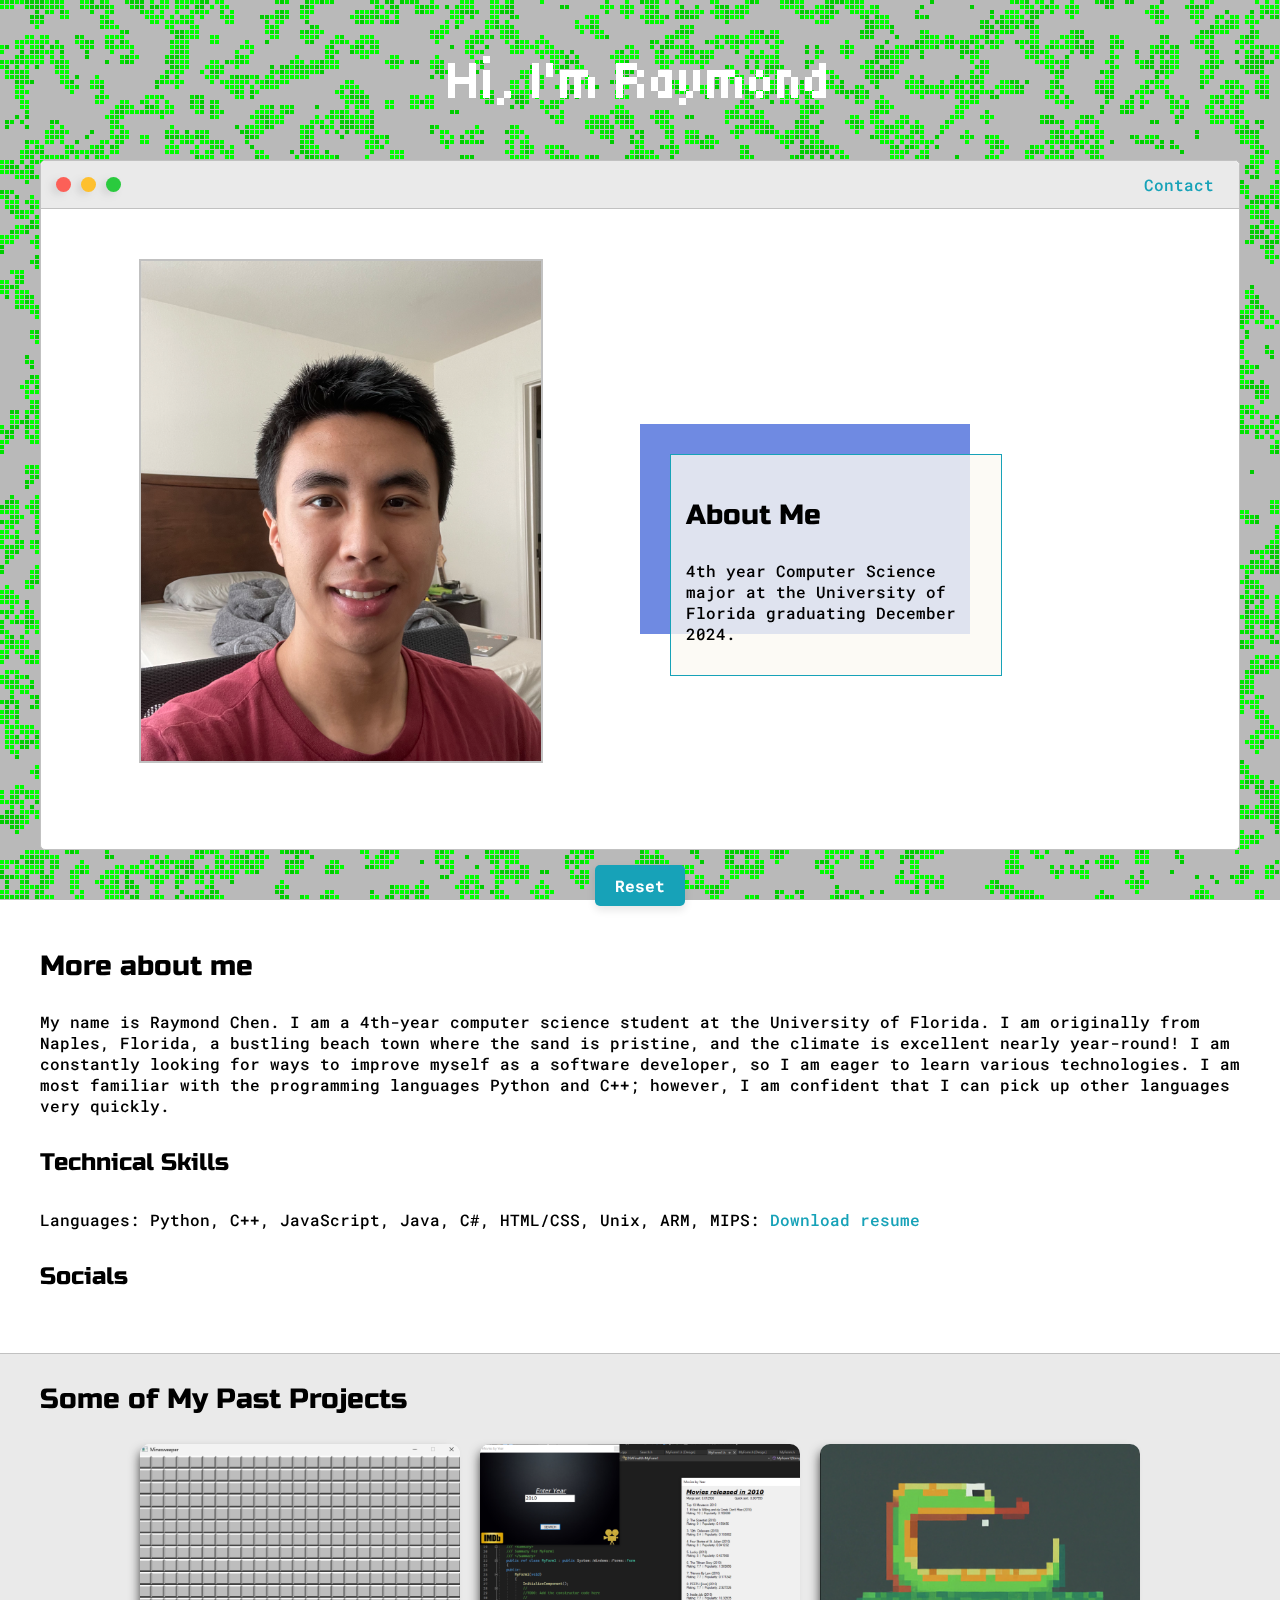
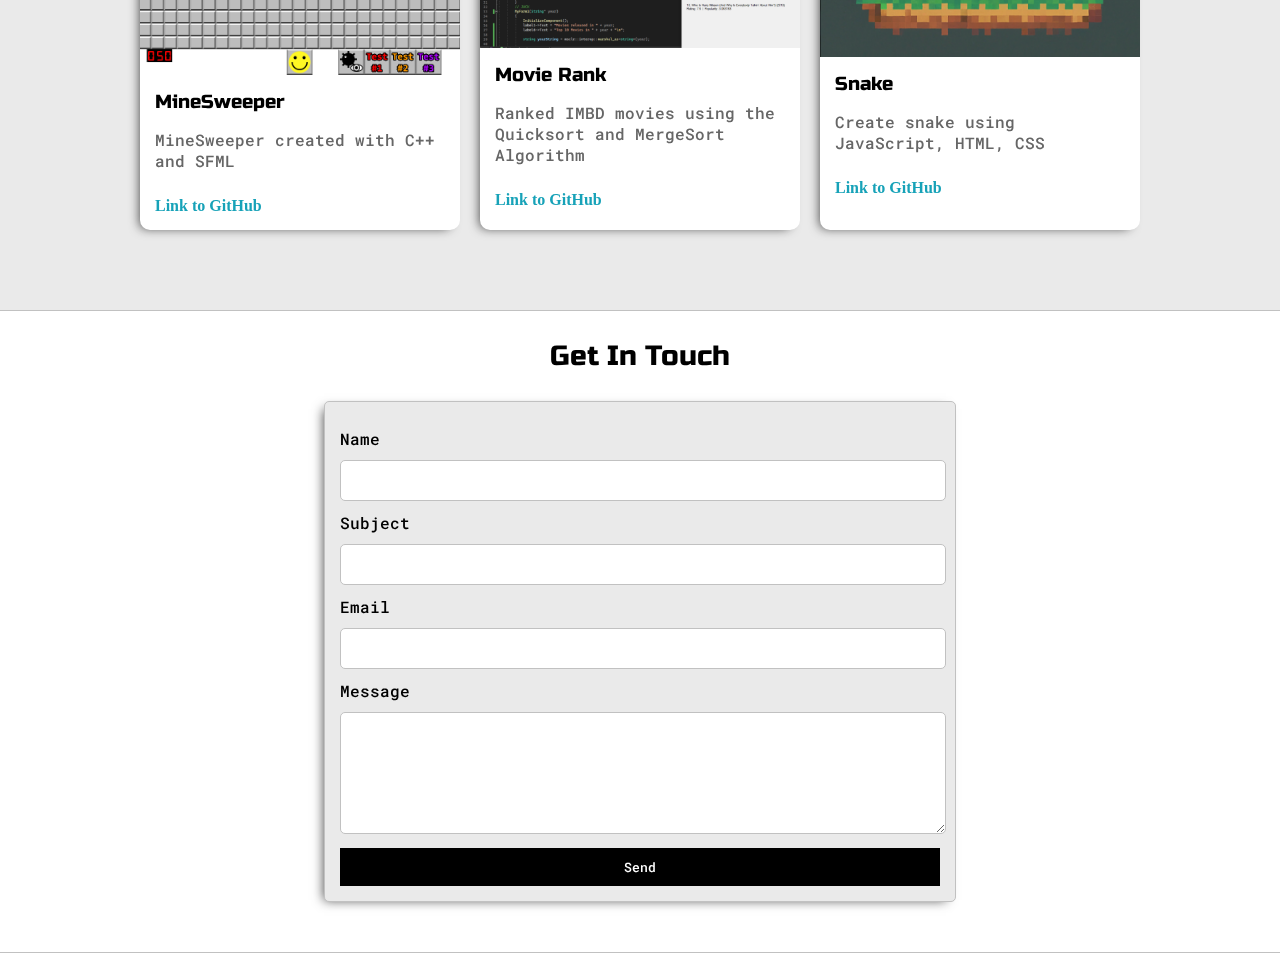
==== index.html @ 4e8ba6bc "Wny is the profile pic not updating?" ====
<!DOCTYPE html>
<html lang="en">
  <head>
    <title>Raymond Chen</title>
    <meta charset="UTF-8" />
    <meta name="viewport" content="width=device-width, initial-scale=1.0" />
    <link rel="preconnect" href="https://fonts.googleapis.com" />
    <link rel="preconnect" href="https://fonts.gstatic.com" crossorigin />
    <link
      href="https://fonts.googleapis.com/css2?family=Roboto+Mono:ital,wght@0,100..700;1,100..700&family=Russo+One&display=swap"
      rel="stylesheet"
    />
    
    <link href="https://fonts.googleapis.com/css2?family=Tiny5&display=swap" rel="stylesheet">
    <link rel="stylesheet" href="https://cdnjs.cloudflare.com/ajax/libs/font-awesome/6.6.0/css/all.min.css" integrity="sha512-Kc323vGBEqzTmouAECnVceyQqyqdsSiqLQISBL29aUW4U/M7pSPA/gEUZQqv1cwx4OnYxTxve5UMg5GT6L4JJg==" crossorigin="anonymous" referrerpolicy="no-referrer" />
    <link rel="stylesheet" href="default.css" />
  </head>
  <body>

    <div id="content">
      <canvas id="canvas"></canvas>
        <div class="main-container">
          <div class="greeting-wrapper">
            <h1>Hi, I'm Raymond</h1>
          </div>
          <div class="intro-wrapper">
            <div class="nav-wrapper">
              <div class="dots-wrapper">
                <div id="dot-1" class="browser-dot"></div>
                <div id="dot-2" class="browser-dot"></div>
                <div id="dot-3" class="browser-dot"></div>
              </div>
  
              
              <ul id="navigation">
                <li><a class="clickable" onclick="scrollToSection(event)">Contact</a></li>
              </ul>
              
              <script>
                function scrollToSection() {
                  document.getElementById("contact-form").scrollIntoView({
                    behavior: "smooth" 
                  });
                }
              </script>
            </div>

            <div class="left-column">
              <img id="profile_pic" src="images/selfie.jpg" />
            </div>
            
            <div class="right-column">
              <div id="preview-shadow">
                <div id="preview">
                  <h3>About Me</h3>
                  <p>
                    4th year Computer Science major at the University of Florida graduating December 2024.
                  </p>
                </div>
              </div>
            </div>
          </div>
        </div>
      <button id="reset">Reset</button>
      <script src="script.js"></script>
    </div>

    <section class="s2">
      <div class="main-container">
        <div class="about-wrapper">
          <div class="about-me">
            <h3 class="section-title">More about me</h3>
            <p>
              My name is Raymond Chen. I am a 4th-year computer science student at the University of Florida. I am originally from Naples, Florida, a bustling beach town where the sand is pristine, and the climate is excellent nearly year-round! I am constantly looking for ways to improve myself as a software developer, so I am eager to learn various technologies. I am most familiar with the programming languages Python and C++; however, I am confident that I can pick up other languages very quickly.
            </p>
          </div>

          <h4>Technical Skills</h4>
          <p>
           Languages: Python, C++, JavaScript, Java, C#, HTML/CSS, Unix, ARM, MIPS:
            <a target="-blank" href="Raymond_Chen_Resume_2024.pdf"
              >Download resume</a
            >
          </p>

          <h4>Socials</h4>
          <div class="icon-container">
            <div class="icon" onclick="window.open('https://github.com/GitRaymond-Chen', '_blank', 'noopener,noreferrer')">
                <i class="fa-brands fa-github fa-2xl" style="color: #263b5e;"></i>
            </div>
        
            <div class="icon" onclick="window.open('https://www.linkedin.com/in/raymond-chen-896050266/', '_blank', 'noopener,noreferrer')">
                <i class="fa-brands fa-linkedin fa-2xl" style="color: #0f5eb3;"></i>
            </div>
        </div>
        
      </div>
    </section>

    <section class="s1">
      <div class="main-container">
        <h3 class="section-title">Some of My Past Projects</h3>
        
        
        <div class="post-wrapper">
          <div class="post">
            <img class="thumbnail" src="images/mineSweeper.png" alt="Project Image">
            <div class="post-preview">
              <h6 class="post-title">MineSweeper</h6>
              <p class="post-intro">MineSweeper created with C++ and SFML</p>
              <a href="https://github.com/GitRaymond-Chen/Minesweeper" class="read-more" target="-blank">Link to GitHub</a>
            </div>
          </div>
          <div class="post">
            <img class="thumbnail" src="images/movieRank.png" alt="Project Image">
            <div class="post-preview">
              <h6 class="post-title">Movie Rank</h6>
              <p class="post-intro">Ranked IMBD movies using the Quicksort and MergeSort Algorithm</p>
              <a href="https://github.com/GitRaymond-Chen/MovieRank" class="read-more" target="-blank">Link to GitHub</a>
            </div>
          </div>
  
          <div class="post">
            <img class="thumbnail" src="images/snake.png" alt="Project Image">
            <div class="post-preview">
              <h6 class="post-title">Snake</h6>
              <p class="post-intro">Create snake using JavaScript, HTML, CSS</p>
              <a href="https://github.com/GitRaymond-Chen/SnakeGame" class="read-more" target="-blank">Link to GitHub</a>
            </div>
          </div>
        </div>
        
      </div>
    </section>

    <section class="s2">
      <div class="main-container">
        <h3 style="text-align: center;">Get In Touch</h3>

        <form action="https://api.web3forms.com/submit" method="POST" id="contact-form">
          <input type="hidden" name="access_key" value="b200a730-6de1-4685-b05b-e0d58e9a9426">
          <label>Name</label>
          <input class="input-field" type="text" name="name">
      
          <label>Subject</label>
          <input class="input-field" type="text" name="subject">
      
          <label>Email</label>
          <input class="input-field" type="text" name="email">
      
          <label>Message</label>
          <textarea class="input-field" name="message"></textarea>
      
          <input id="submit-btn" type="submit" value="Send">
        </form>
        
      </div>
    </section>
  </body>
</html>
---- default.css ----
:root {
  --mainColor: #eaeaea;
  --secondaryColor: #fff;

  --borderColor: #c1c1c1;

  --mainText: black;
  --secondaryText: #4b5156;

  --previewBg: rgb(251, 249, 243, 0.8);
}

html,
body {
  padding: 0;
  margin: 0;
}

h1 {
  color: white; /* Text color */
  font-family: "Tiny5", sans-serif;
  font-weight: 100;
  font-style: normal;
}

h2,
h3,
h4,
h5,
h6,
strong {
  color: var(--mainText);
  font-family: "Russo One", sans-serif;
  font-weight: 500;
  font-style: normal;
}

p,
li,
span,
label,
input,
textarea {
  color: var(--mainText);
  font-family: "Roboto Mono", monospace;
  font-weight: 500;
}

a {
  margin-right: 10px;
  text-decoration: none;
  color: #17a2b8;
}

ul {
  list-style: none;
}

h1 {
  font-size: 56px;
}
h2 {
  font-size: 36px;
}
h3 {
  font-size: 28px;
}
h4 {
  font-size: 24px;
}
h5 {
  font-size: 20px;
}
h6 {
  font-size: 16px;
}

#canvas {
  position: absolute;
  width: 100%;
  height: 100%;
  z-index: -1;
}

.s1 {
  background-color: var(--mainColor);
  border-bottom: 1px solid var(--borderColor);
  overflow: auto;
}

.s2 {
  background-color: var(--secondaryColor);
  border-bottom: 1px solid var(--borderColor);
  overflow: auto;
}

.main-container {
  width: 1200px;
  margin: 0 auto;
  margin-bottom: 30px;
}

.greeting-wrapper {
  display: grid;

  text-align: center;
  align-content: center;
  min-height: 10em;
}

.intro-wrapper {
  background-color: var(--secondaryColor);
  border: 1px solid var(--borderColor);
  border-radius: 5px;

  display: grid;
  grid-template-columns: 1fr 1fr;
  grid-template-rows: 3em 40em;
  grid-template-areas:
    "nav-wrapper nav-wrapper"
    "left-column right-column";
}

.nav-wrapper {
  border-radius: 5px 5px 0 0;
  grid-area: nav-wrapper;
  border-bottom: 1px solid Var(--borderColor);
  display: flex;
  justify-content: space-between;
  align-items: center;
  background-color: var(--mainColor);
}

#navigation {
  margin: 0;
  padding: 10px;
}

#navigation li {
  display: inline-block;
  margin-right: 5px;
  margin-left: 5px;
}


.dots-wrapper {
  display: flex;
  padding: 10px;
}

#dot-1 {
  background-color: #fc6058;
}

#dot-2 {
  background-color: #fec02f;
}

#dot-3 {
  background-color: #2aca3e;
}

.browser-dot {
  background-color: black;
  height: 15px;
  width: 15px;
  border-radius: 50%;
  margin: 5px;

  -webkit-box-shadow: -5px 3px 11px -5px rgba(0, 0, 0, 0.75);
  -moz-box-shadow: -5px 3px 11px -5px rgba(0, 0, 0, 0.75);
  box-shadow: -5px 3px 11px -5px rgba(0, 0, 0, 0.75);
}

.left-column {
  grid-area: left-column;
  padding-top: 50px;
  padding-bottom: 50px;
}

#profile_pic {
  display: block;
  margin: 0 auto;

  height: 500px;
  width: 400px;
  object-fit: cover;
  border: 2px solid var(--borderColor);
}

.right-column {
  grid-area: right-column;
  display: grid;
  align-content: center;

  padding-top: 50px;
  padding-bottom: 50px;
}

#preview-shadow {
  background-color: rgb(111, 138, 226);
  width: 300px;
  height: 180px;
  padding-left: 30px;
  padding-top: 30px;
}

#preview {
  width: 300px;
  border: 1.5px solid #17a2b8;
  background-color: var(--previewBg);
  padding: 15px;
}

#reset {
  position: relative;
  bottom: 15px;
  left: 50%;
  transform: translateX(-50%);

  padding: 10px 20px;
  background-color: #17a2b8;
  color: white;
  font-size: 16px;
  font-family: "Roboto Mono", monospace;
  font-weight: bold;

  border: none;
  border-radius: 5px;
  box-shadow: 0 4px 8px rgba(0, 0, 0, 0.1);
  cursor: pointer;

  transition: background-color 0.3s ease, transform 0.2s ease,
    box-shadow 0.3s ease;
}

#reset:hover {
  background-color: #0b7788; /* Darker background color on hover */
  transform: translateX(-50%) scale(1.05); /* Slightly enlarges the button on hover */
  box-shadow: 0 6px 12px rgba(0, 0, 0, 0.15); /* Increases shadow for a hover effect */
}

#reset:active {
  transform: translateX(-50%) scale(0.95); /* Slightly shrinks the button when clicked */
  box-shadow: 0 2px 4px rgba(0, 0, 0, 0.1); /* Reduces shadow on active click */
}

.icon-container {
  display: flex;
  gap: 30px; /* Adds spacing between icons */
}

.icon {
  font-size: larger;
  display: inline-block;
  cursor: pointer; /* Changes cursor to a pointer to indicate clickability */
}


.icon:hover i {
  animation: bounce 0.8s; /* Apply bounce animation on hover */
}

@keyframes bounce {
  0%, 20%, 50%, 80%, 100% {
      transform: translateY(0); /* Start and end at original position */
  }
  40% {
      transform: translateY(-10px); /* Bounce up */
  }
  60% {
      transform: translateY(-5px); /* Bounce down slightly */
  }
}

.post-wrapper {
  display: grid;
  grid-template-columns: repeat(auto-fit, 320px);
  gap: 20px;
  justify-content: center;
  padding-bottom: 50px;
  
}

.post {
  -webkit-box-shadow: -5px 3px 11px -5px rgba(0, 0, 0, 0.75);
  -moz-box-shadow: -5px 3px 11px -5px rgba(0, 0, 0, 0.75);
  box-shadow: -5px 3px 11px -5px rgba(0, 0, 0, 0.75);
  border-radius: 10px;
  overflow: hidden;
  background-color: #fff;
}

.thumbnail {
  width: 100%;
  height: auto;
  display: block;
}

.post-preview {
  padding: 15px;
}

.post-title {
  font-size: 1.2rem;
  margin: 0 0 10px;
}

.post-intro {
  font-size: 1rem;
  color: #666;
}

.read-more {
  display: inline-block;
  margin-top: 10px;
  text-decoration: none;
  font-weight: bold;
}

.read-more:hover {
  text-decoration: underline;
}

#contact-form {
  display: block;
  max-width: 600px;
  margin: 0 auto;
  border: 1px solid var(--borderColor);
  padding: 15px;
  border-radius: 5px;
  background-color: var(--mainColor);
  margin-bottom: 50px;
  -webkit-box-shadow: -5px 3px 11px -5px rgba(0, 0, 0, 0.75);
  -moz-box-shadow: -5px 3px 11px -5px rgba(0, 0, 0, 0.75);
  box-shadow: -5px 3px 11px -5px rgba(0, 0, 0, 0.75);
}

#contact-form label {
  line-height: 2.7em;
}

#contact-form textarea {
  min-height: 100px;
  font-size: 14px;
}

.input-field {
  width: 100%;
  padding-top: 10px;
  padding-bottom: 10px;
  background-color: var(--secondaryColor);
  border-radius: 5px;
  border: 1px solid var(--borderColor);
  font-size: 14px;
}

#submit-btn {
  margin-top: 10px;
  width: 100%;
  padding-top: 10px;
  padding-bottom: 10px;
  color: #fff;
  background-color: black;
  border: none;
}

@media screen and (max-width: 800px) {
  #content {
    position: relative;
    width: 100%;
    overflow: hidden;
  }

  #canvas {
    position: absolute;
    top: 0;
    left: 0;
    width: 100%;
    height: 100%;
    z-index: -1;
  }

  .main-container {
    position: relative;
    z-index: 1;
    width: 100%;
    padding: 10px;
    box-sizing: border-box;
  }

  .intro-wrapper {
    display: flex;
    flex-direction: column;
    width: 100%;
  }

  .nav-wrapper {
    order: 1;
    width: 100%;
  }

  .left-column {
    order: 2;
    width: 100%;
    display: flex;
    justify-content: center;
  }

  .right-column {
    order: 3;
    width: 100%;
    display: flex;
    justify-content: center;
  }

  #profile_pic {
    width: 200px;
    height: auto;
  }

  #preview-shadow {
    max-width: 90%;
  }
}

@media screen and (max-width: 1200px) {
  .main-container {
    width: 95%;
  }
}

.clickable {
  cursor: pointer;
}
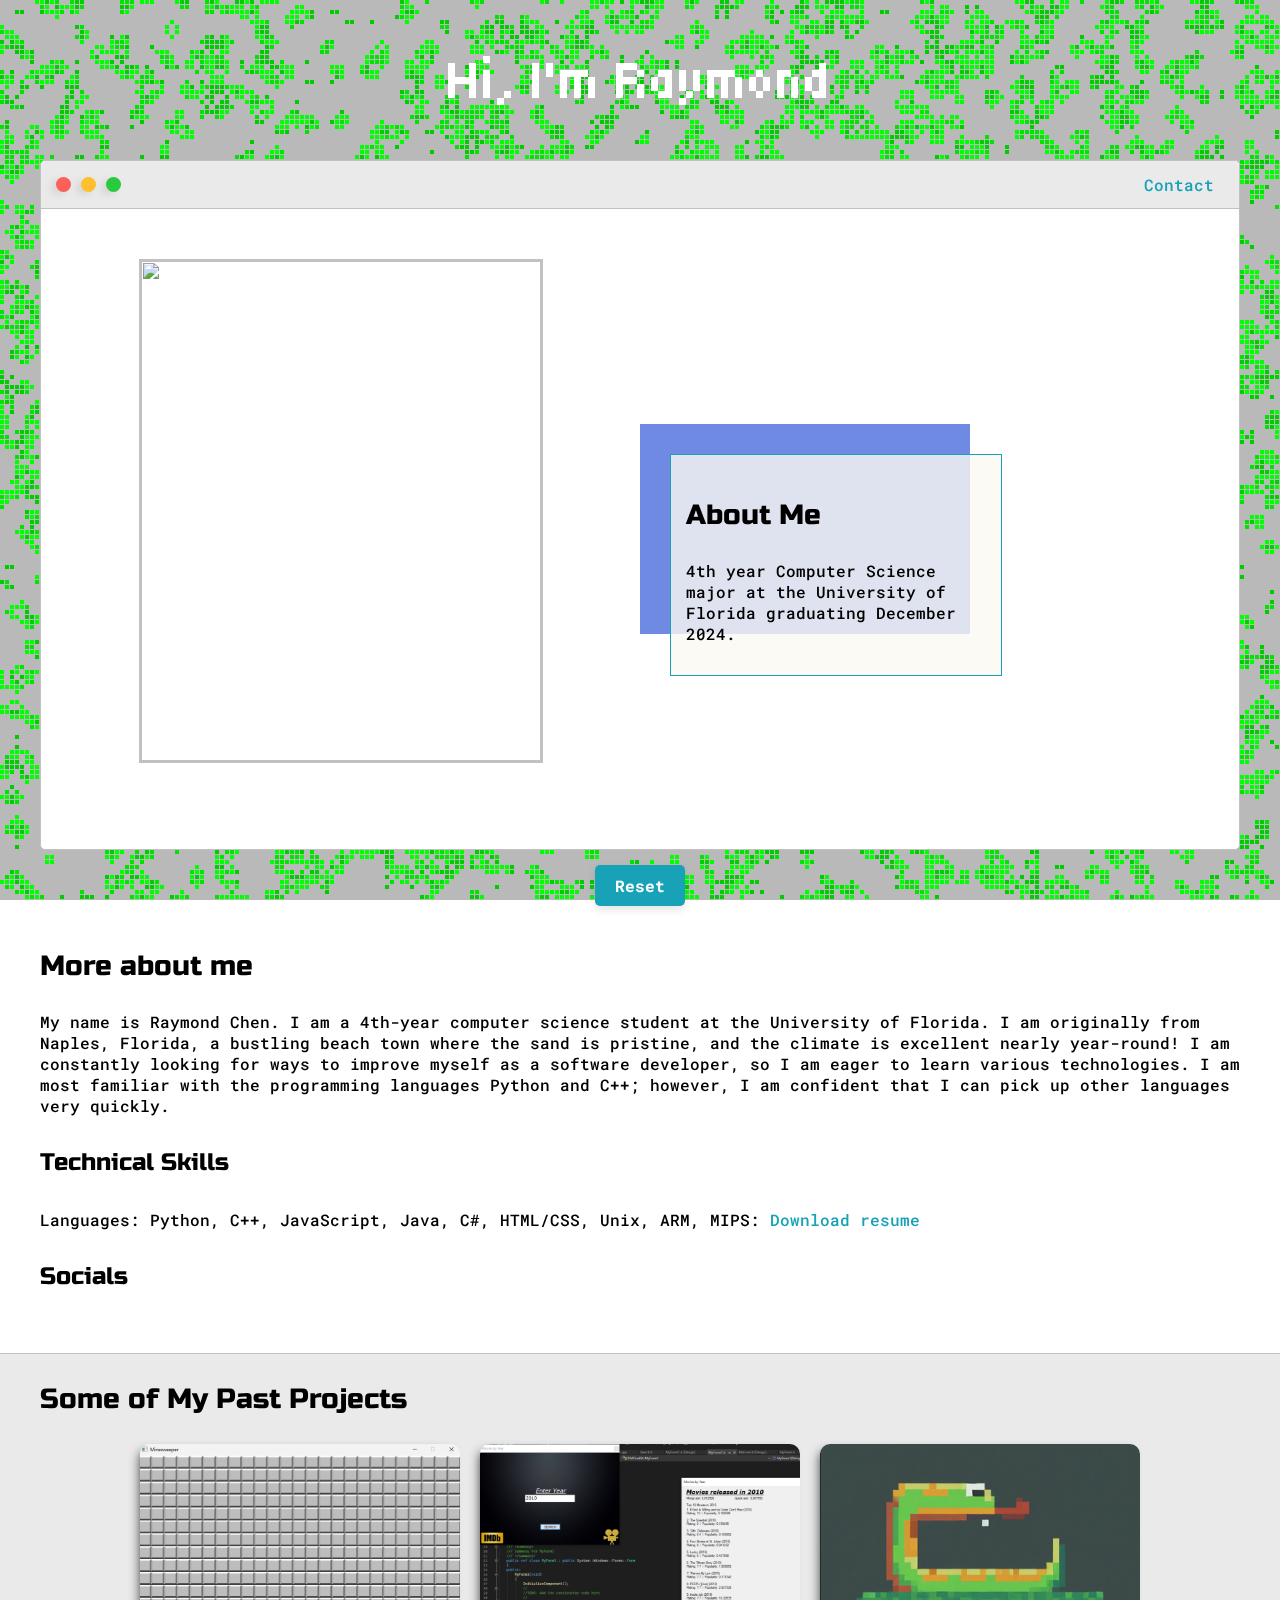
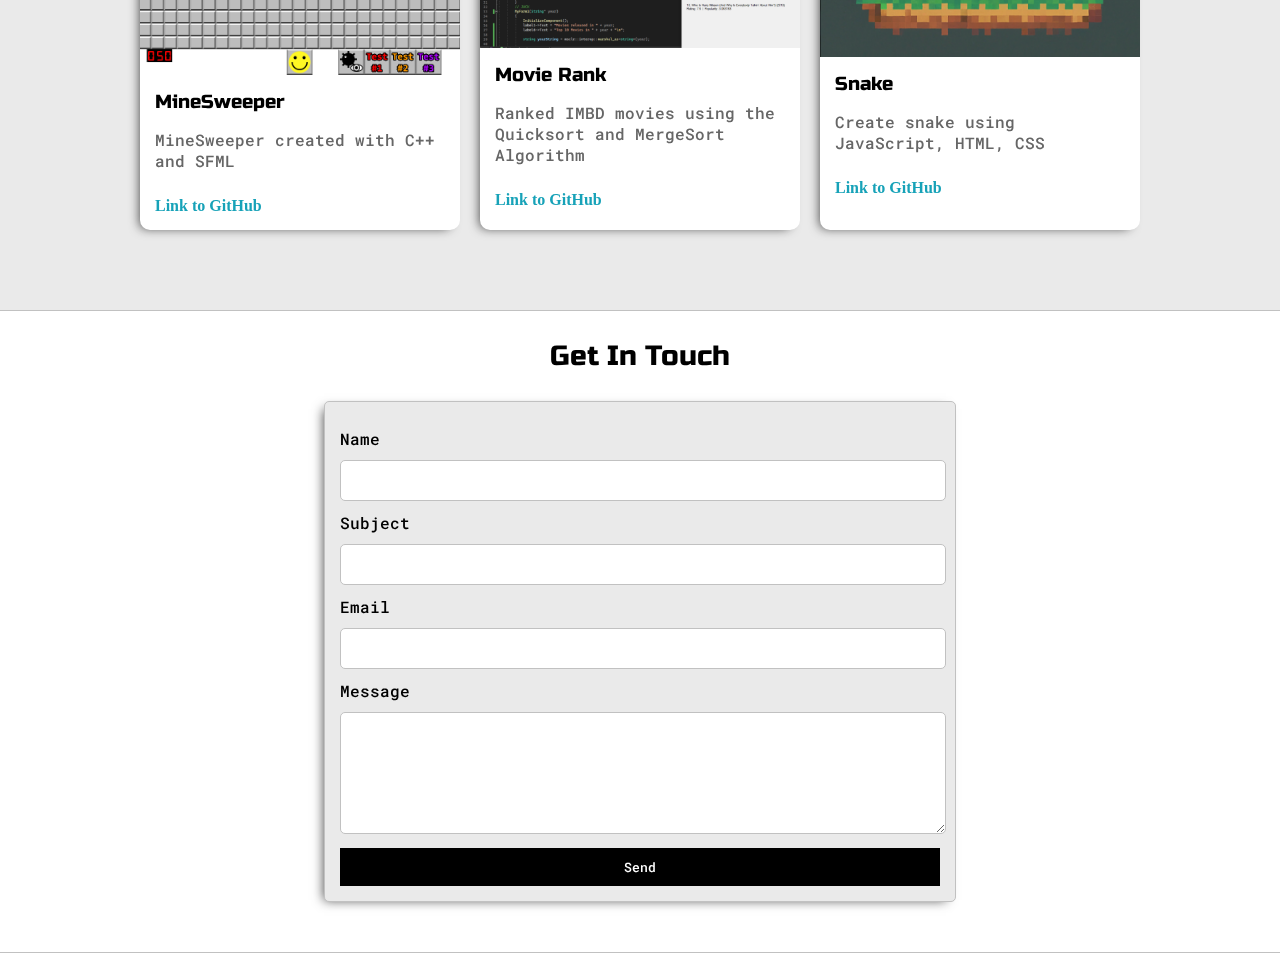
==== commit 233a8324: "Updated resume" ====
--- a/index.html
+++ b/index.html
@@ -46,7 +46,7 @@
             </div>
 
             <div class="left-column">
-              <img id="profile_pic" src="images/selfie.jpg" />
+              <img id="profile_pic" src="" />
             </div>
             
             <div class="right-column">
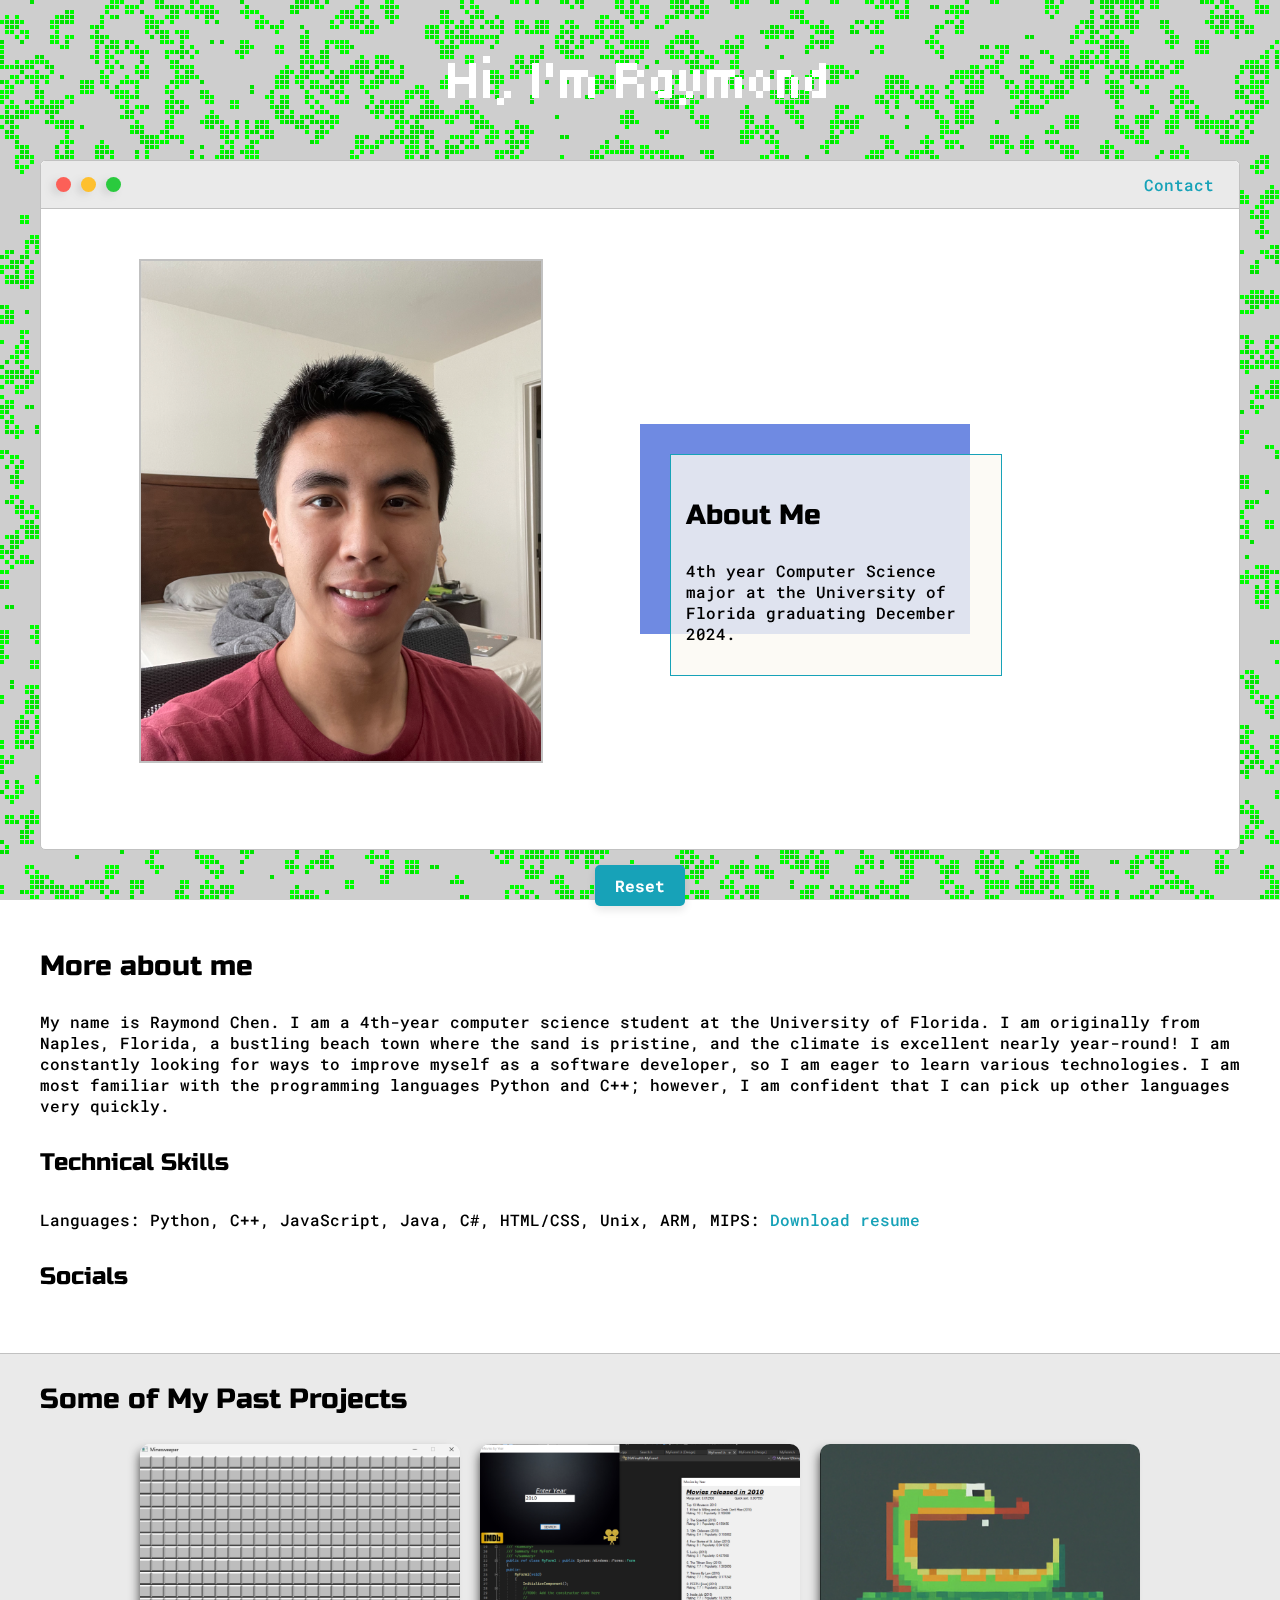
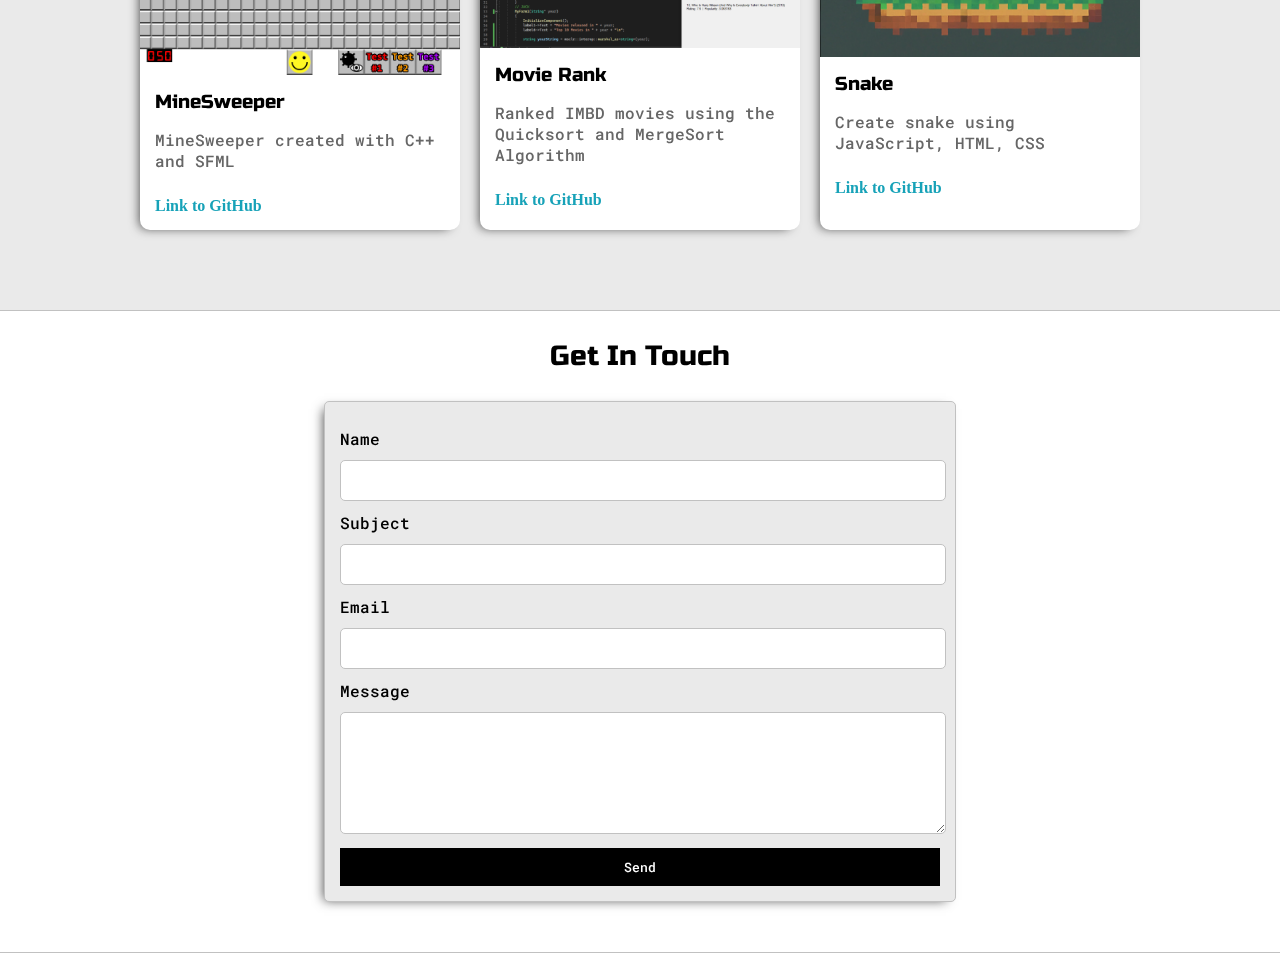
==== commit b9a3d58e: "profile pic" ====
--- a/index.html
+++ b/index.html
@@ -46,7 +46,7 @@
             </div>
 
             <div class="left-column">
-              <img id="profile_pic" src="" />
+              <img id="profile_pic" src="images/selfie.jpg" />
             </div>
             
             <div class="right-column">
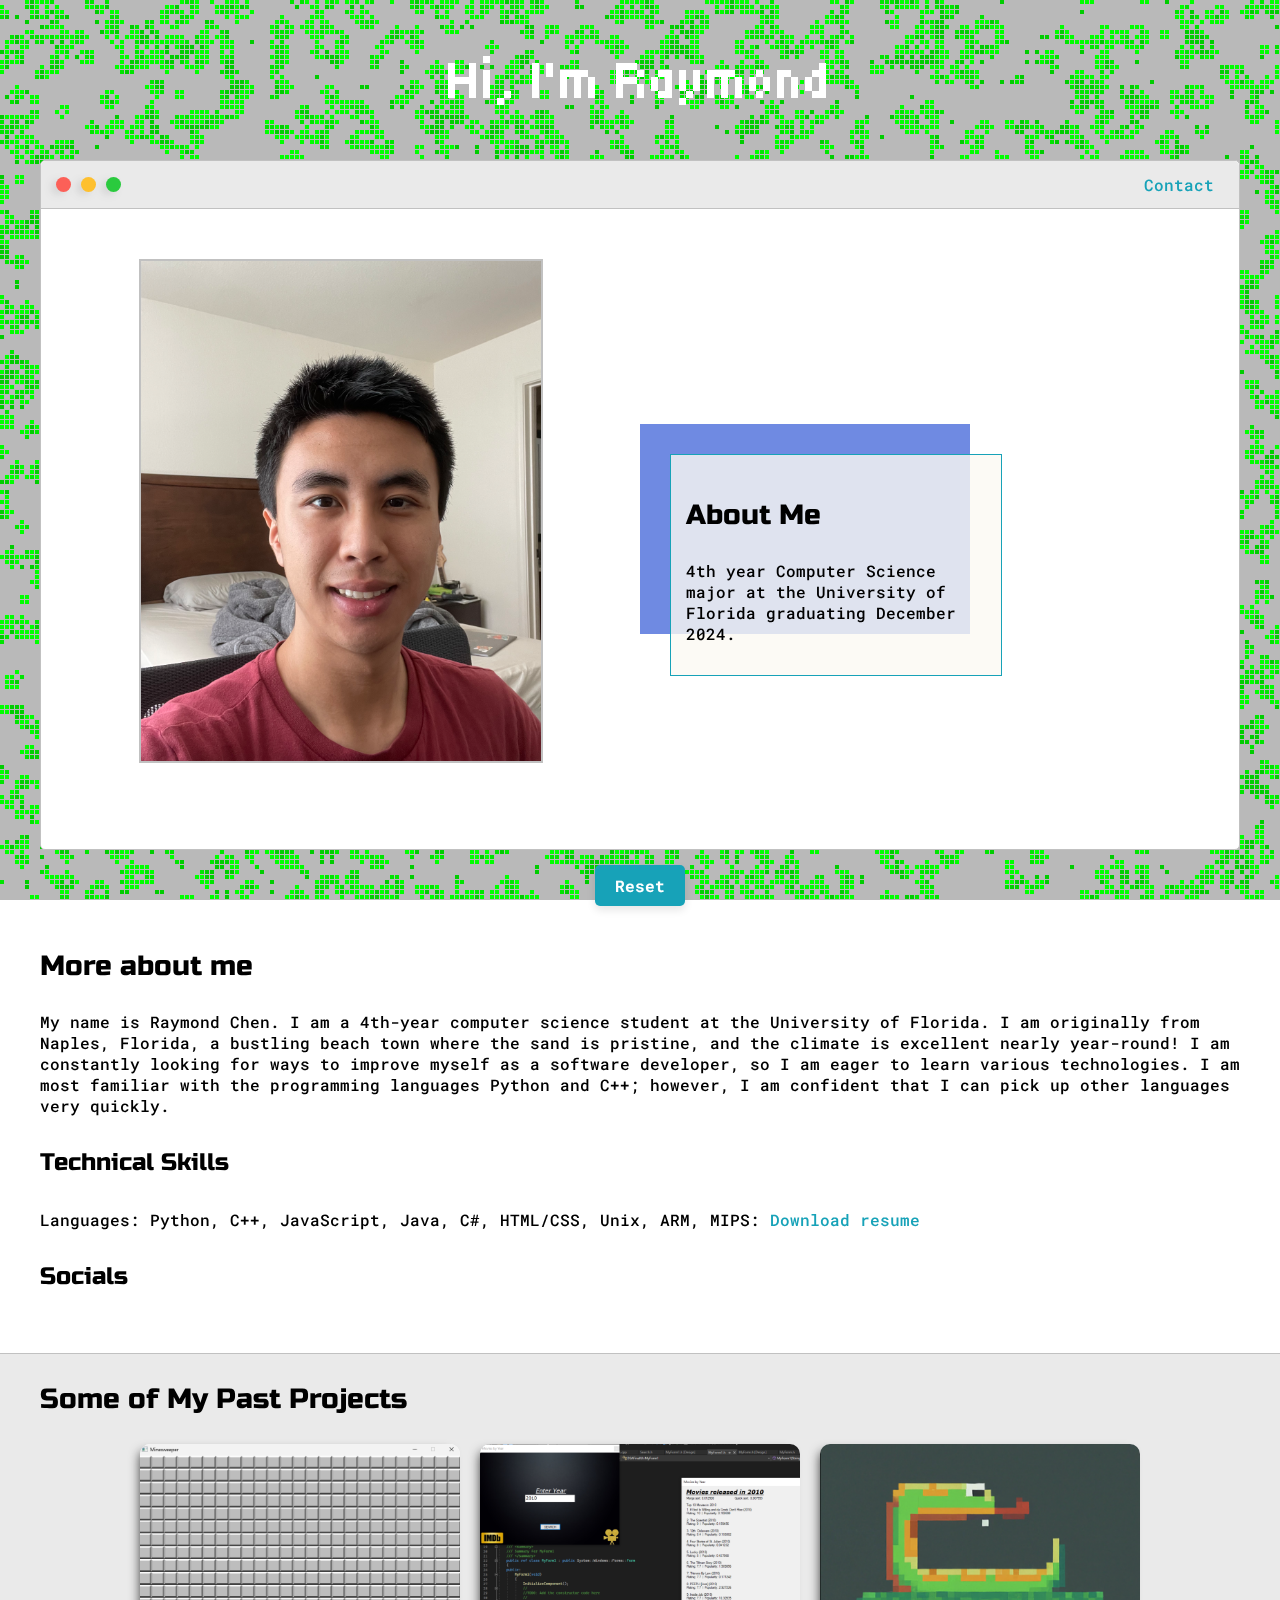
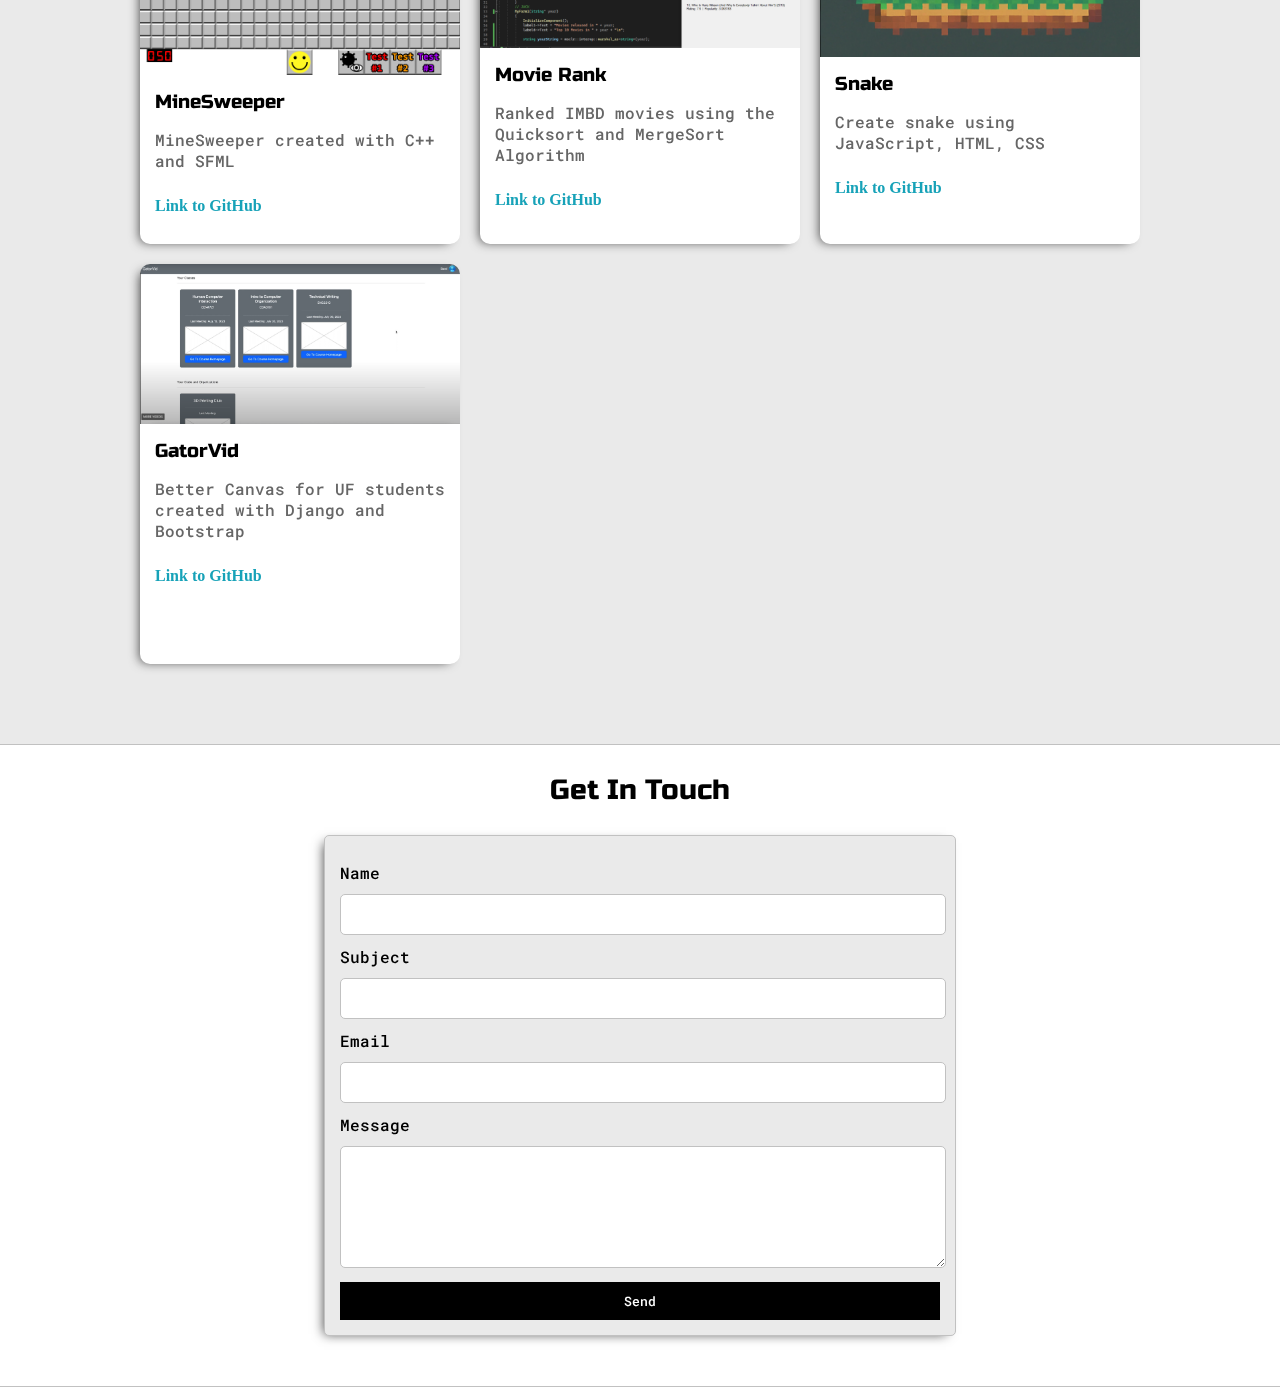
==== commit fc1ac725: "new projects" ====
--- a/index.html
+++ b/index.html
@@ -128,6 +128,15 @@
               <a href="https://github.com/GitRaymond-Chen/SnakeGame" class="read-more" target="-blank">Link to GitHub</a>
             </div>
           </div>
+
+          <div class="post">
+            <img class="thumbnail" src="images/gatorVid.png" alt="Project Image">
+            <div class="post-preview">
+              <h6 class="post-title">GatorVid</h6>
+              <p class="post-intro">Better Canvas for UF students created with Django and Bootstrap</p>
+              <a href="https://github.com/GitRaymond-Chen/GatorVid" class="read-more" target="-blank">Link to GitHub</a>
+            </div>
+          </div>
         </div>
         
       </div>
--- a/default.css
+++ b/default.css
@@ -289,6 +289,7 @@
   border-radius: 10px;
   overflow: hidden;
   background-color: #fff;
+  height: 400px;
 }
 
 .thumbnail {
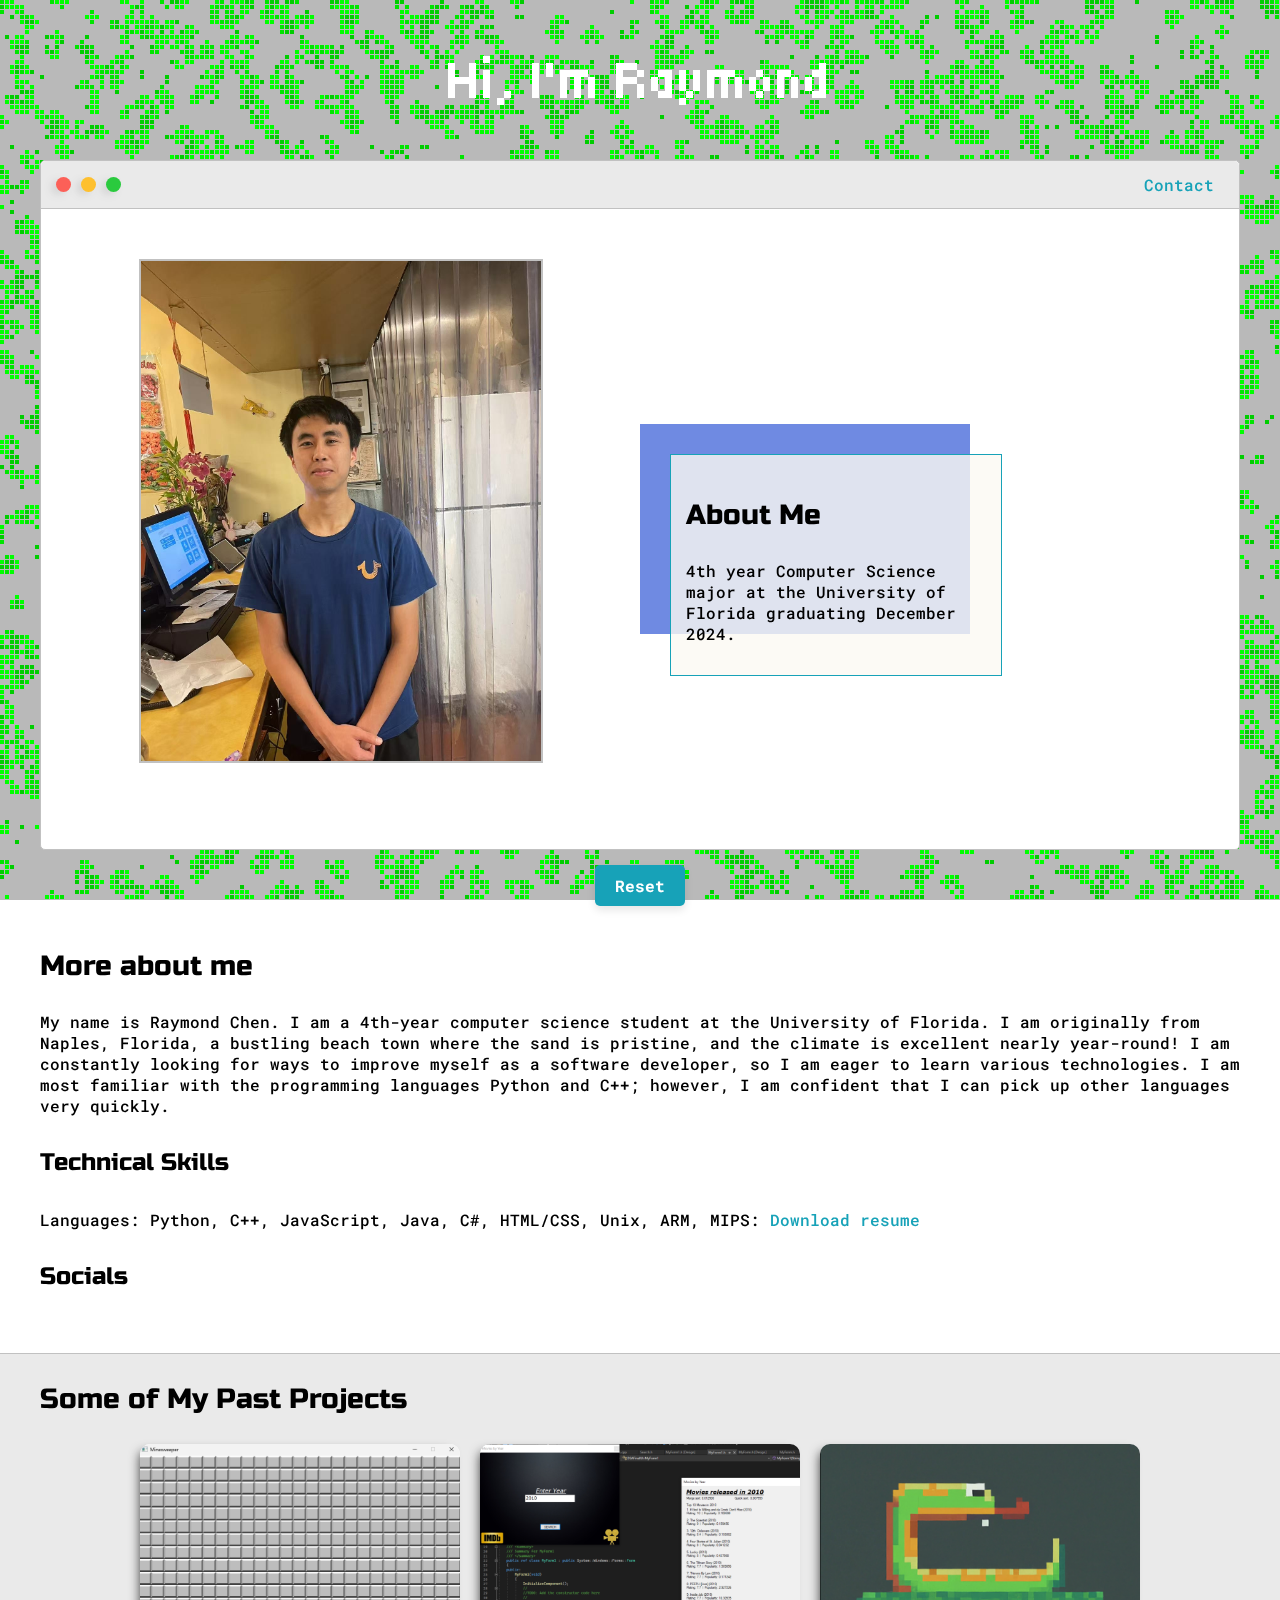
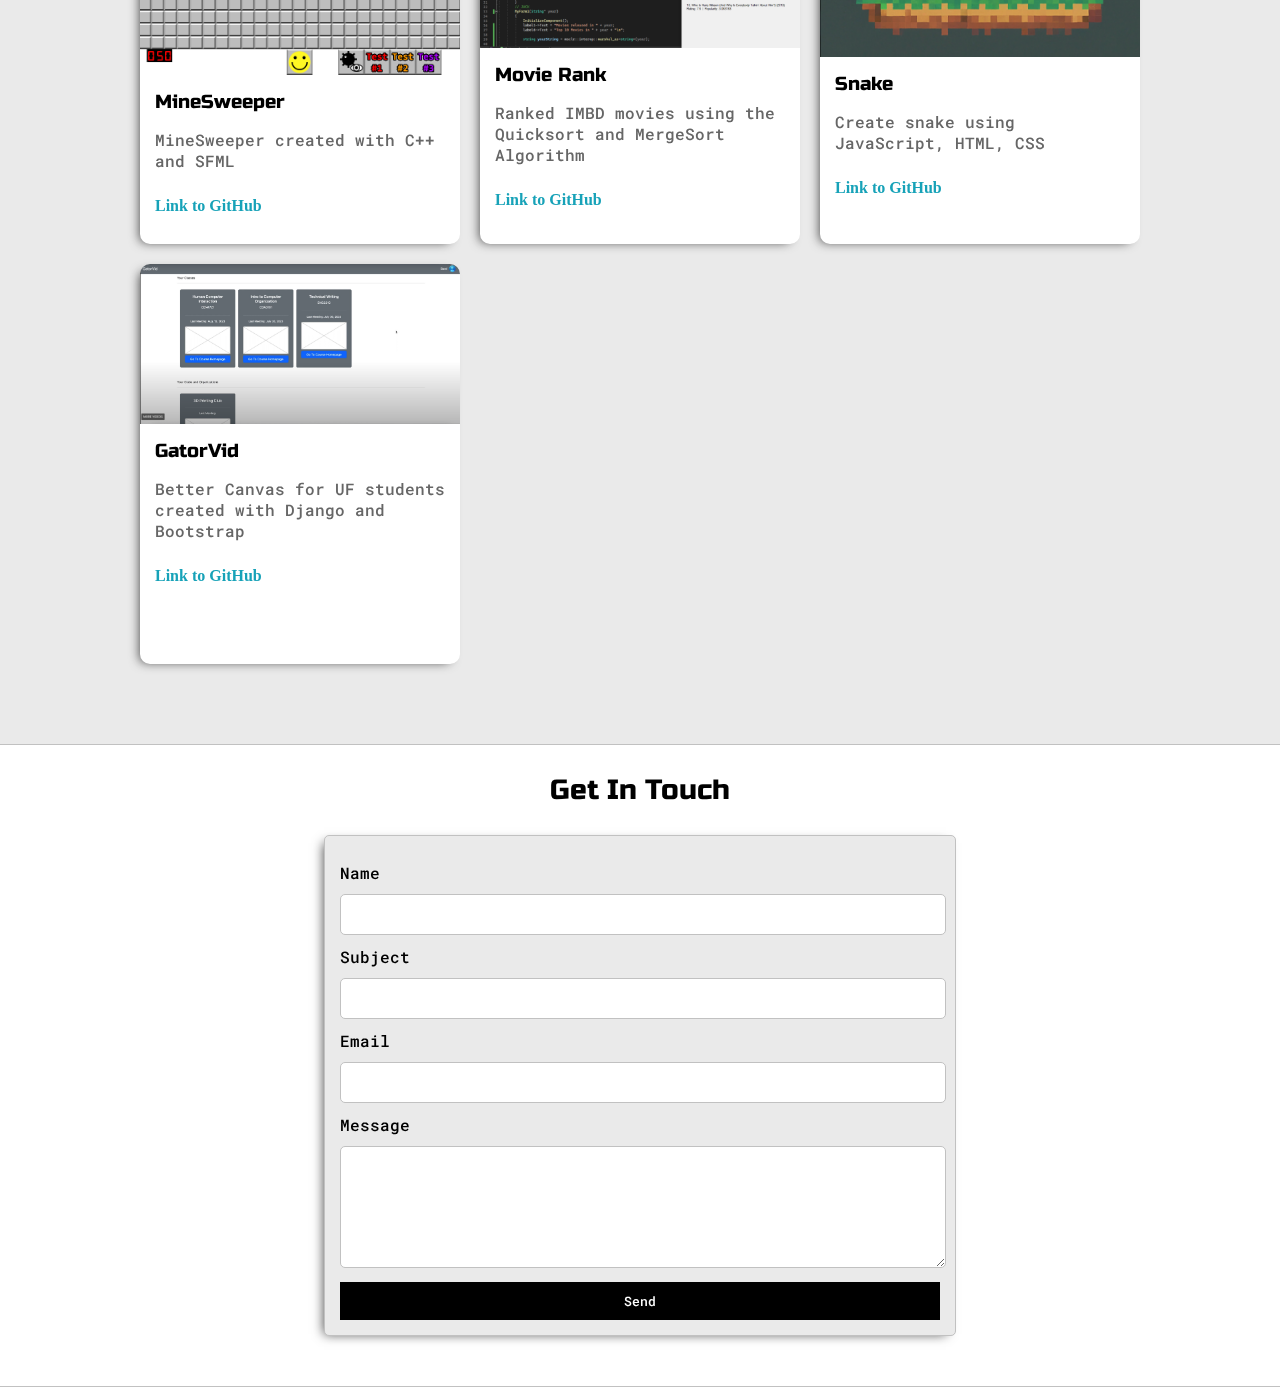
==== commit bee5a5f8: "Please update the image" ====
--- a/index.html
+++ b/index.html
@@ -46,7 +46,7 @@
             </div>
 
             <div class="left-column">
-              <img id="profile_pic" src="images/selfie.jpg" />
+              <img id="profile_pic" src="images/selfie1.jpeg" />
             </div>
             
             <div class="right-column">
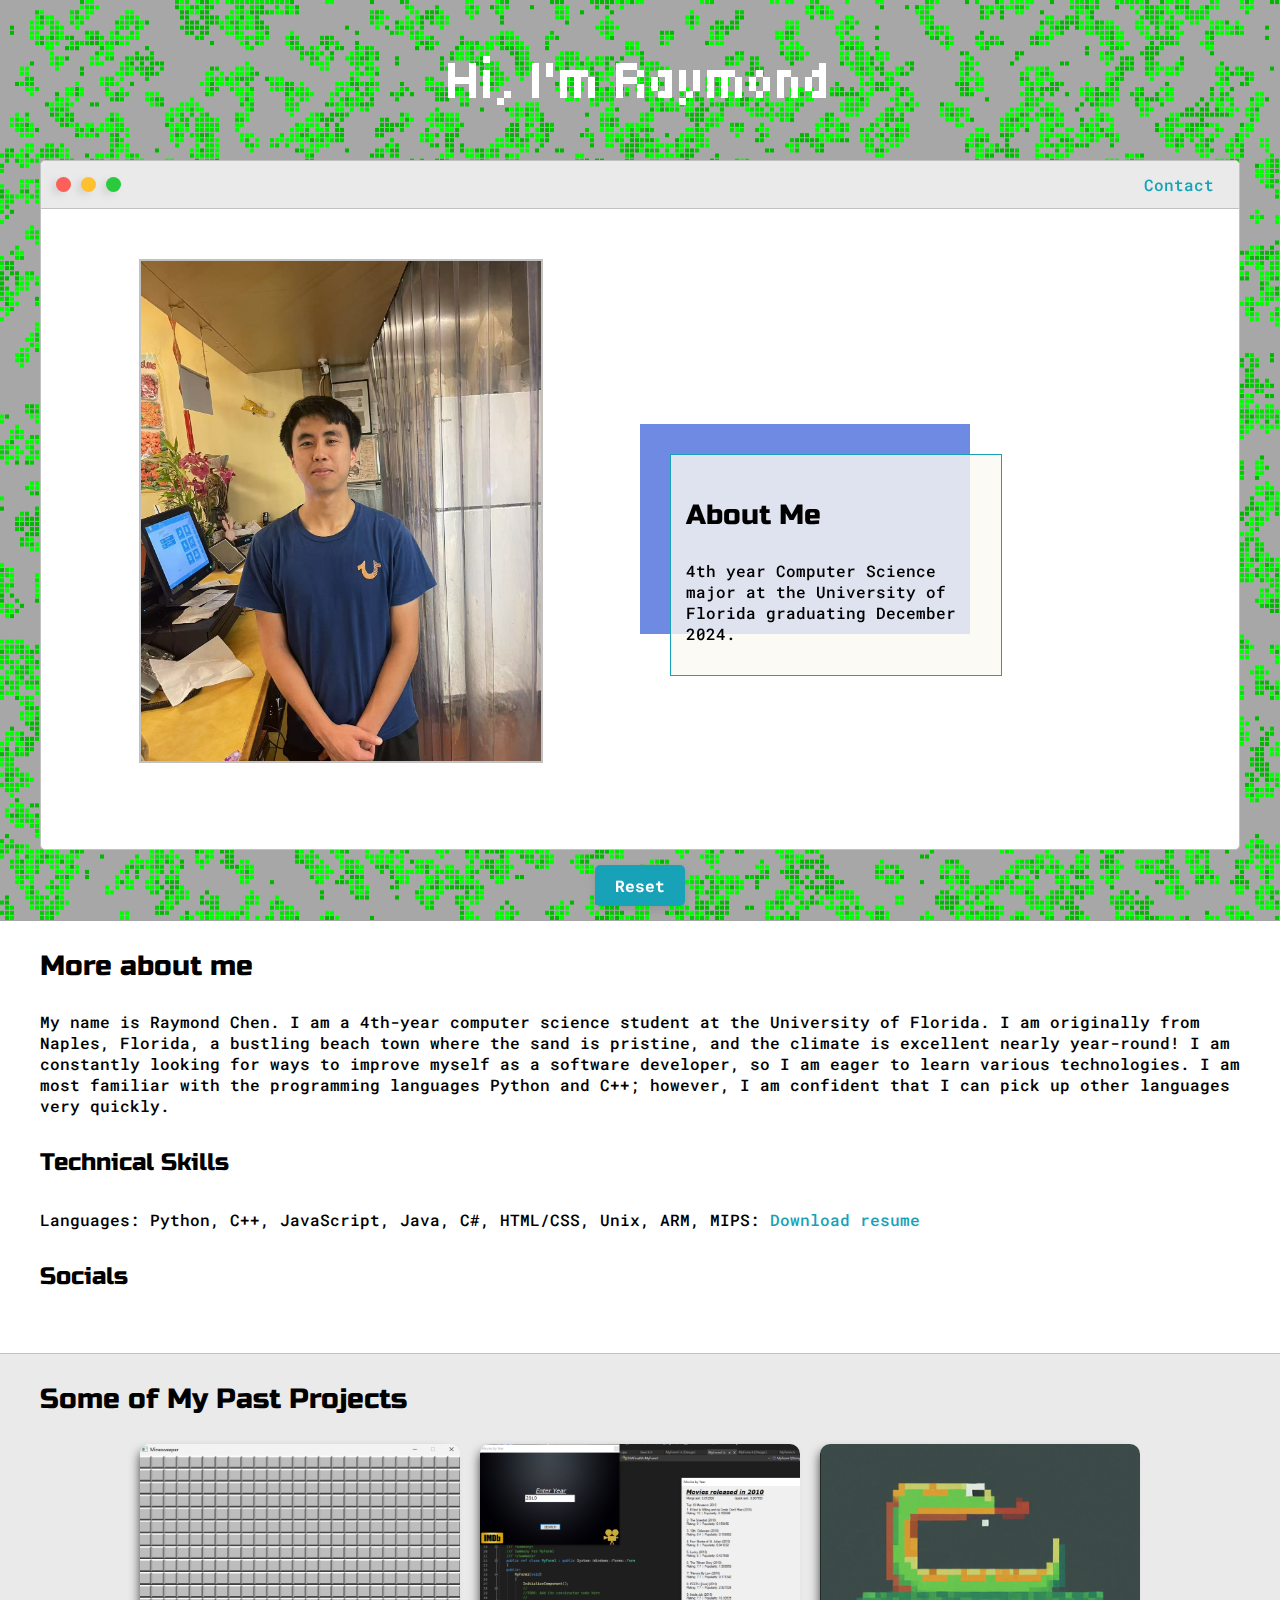
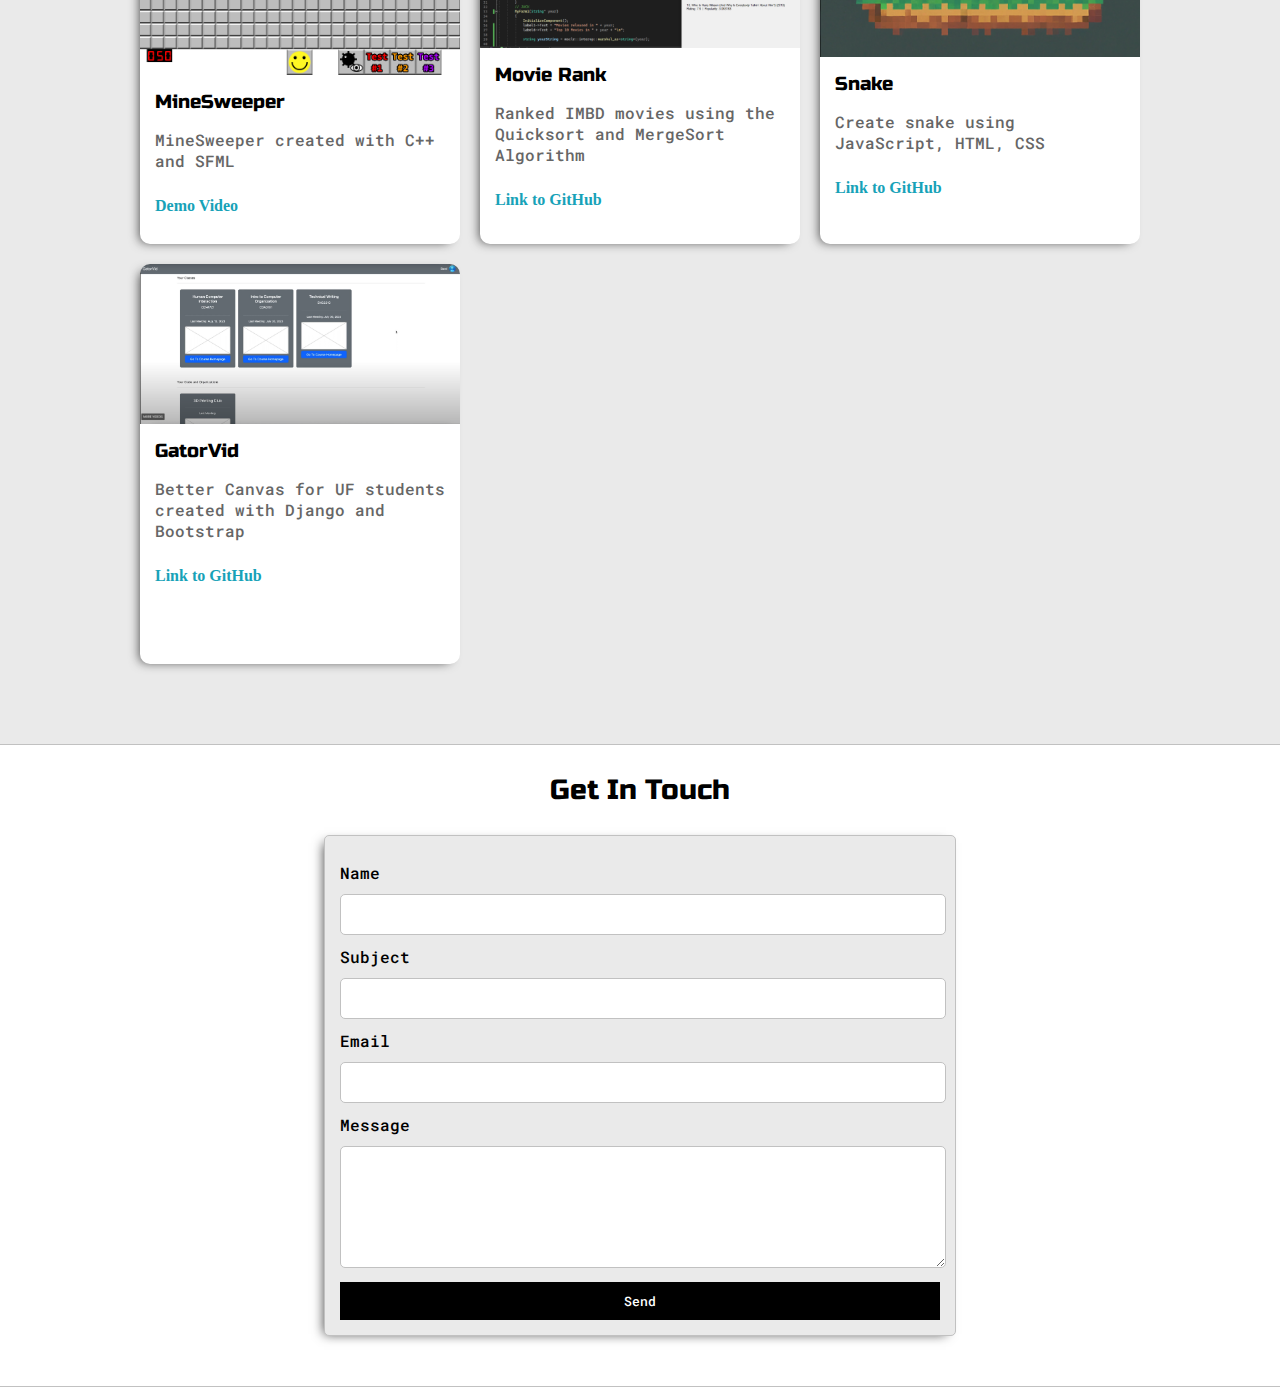
==== commit b53e4106: "demo video and new resume" ====
--- a/index.html
+++ b/index.html
@@ -78,7 +78,7 @@
           <h4>Technical Skills</h4>
           <p>
            Languages: Python, C++, JavaScript, Java, C#, HTML/CSS, Unix, ARM, MIPS:
-            <a target="-blank" href="Raymond_Chen_Resume_2024.pdf"
+            <a target="-blank" href="Raymond_Chen_Resume_2025.pdf"
               >Download resume</a
             >
           </p>
@@ -108,7 +108,7 @@
             <div class="post-preview">
               <h6 class="post-title">MineSweeper</h6>
               <p class="post-intro">MineSweeper created with C++ and SFML</p>
-              <a href="https://github.com/GitRaymond-Chen/Minesweeper" class="read-more" target="-blank">Link to GitHub</a>
+              <a href="https://youtu.be/l-GrwiroI2U" class="read-more" target="-blank">Demo Video</a>
             </div>
           </div>
           <div class="post">
--- a/default.css
+++ b/default.css
@@ -75,8 +75,16 @@
   font-size: 16px;
 }
 
+#content {
+  position: relative;
+  min-height: 100vh;
+  width: 100%;
+}
+
 #canvas {
   position: absolute;
+  top: 0;
+  left: 0;
   width: 100%;
   height: 100%;
   z-index: -1;
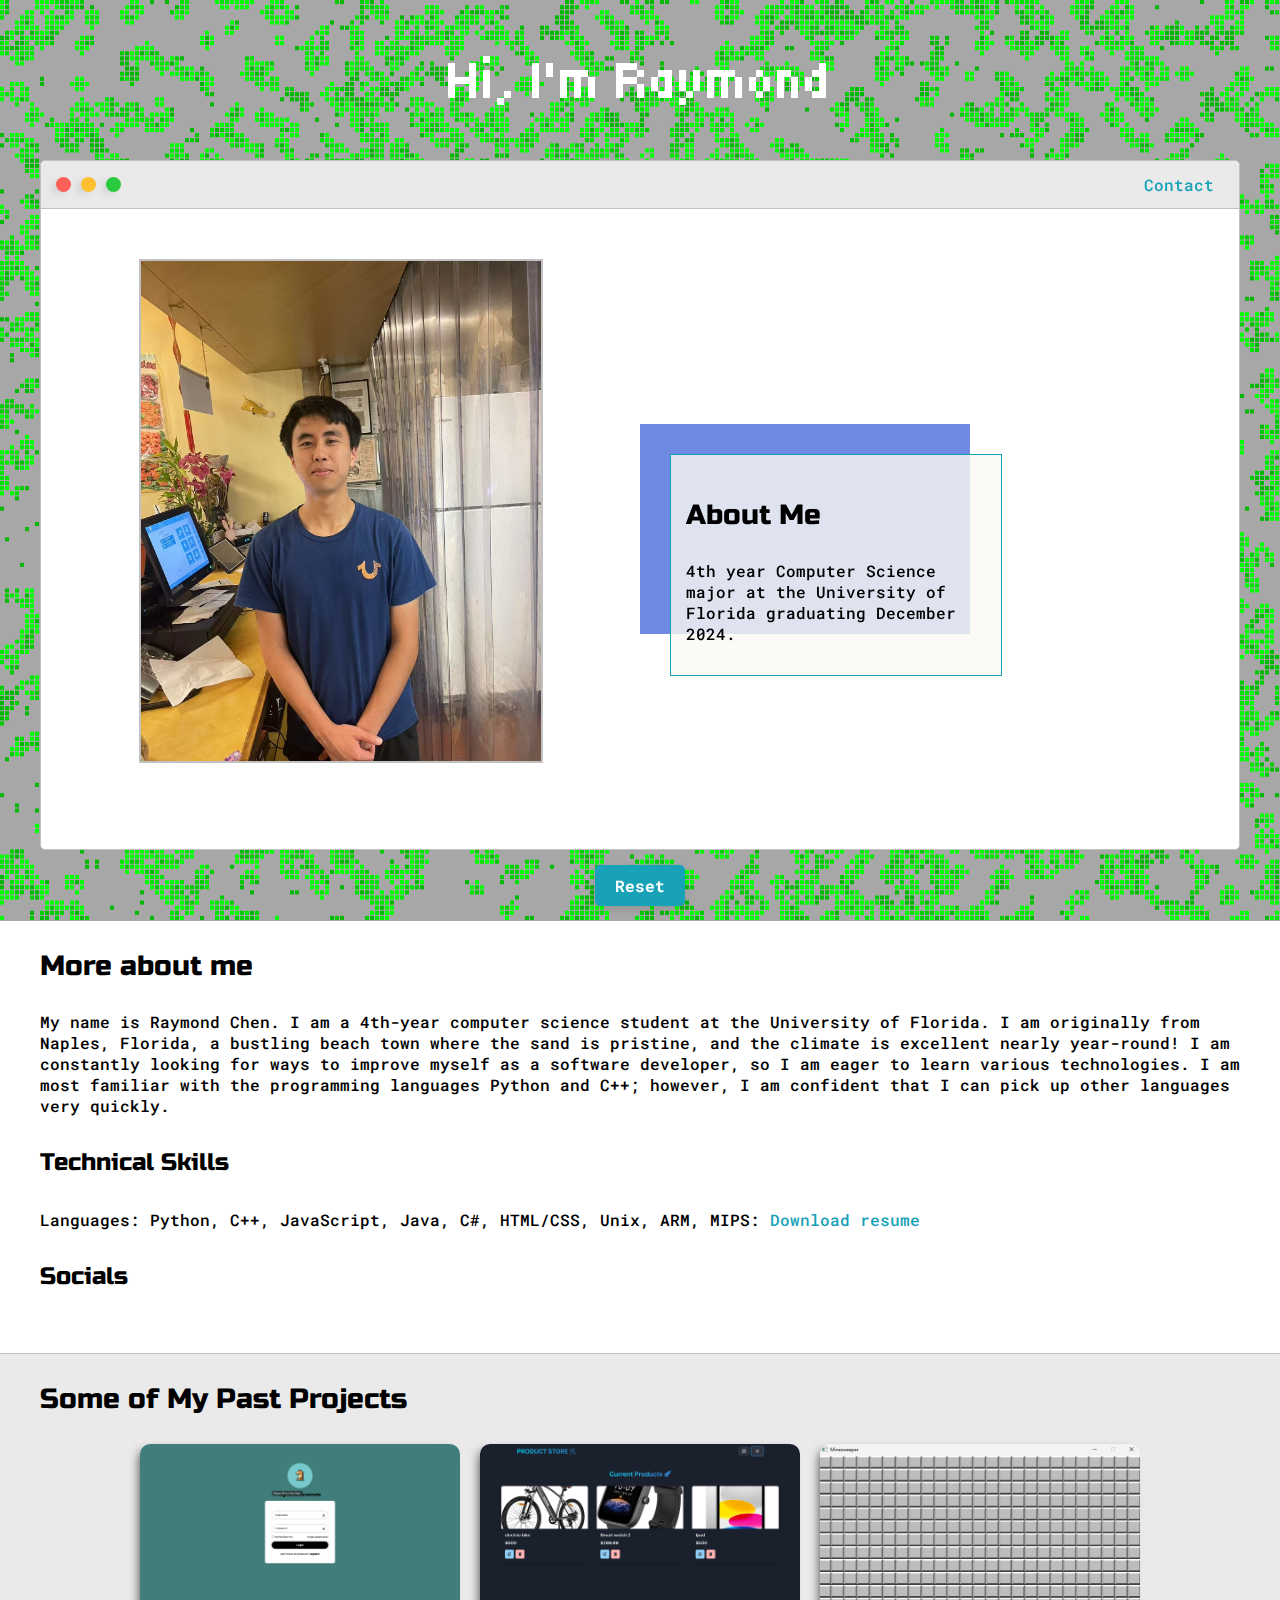
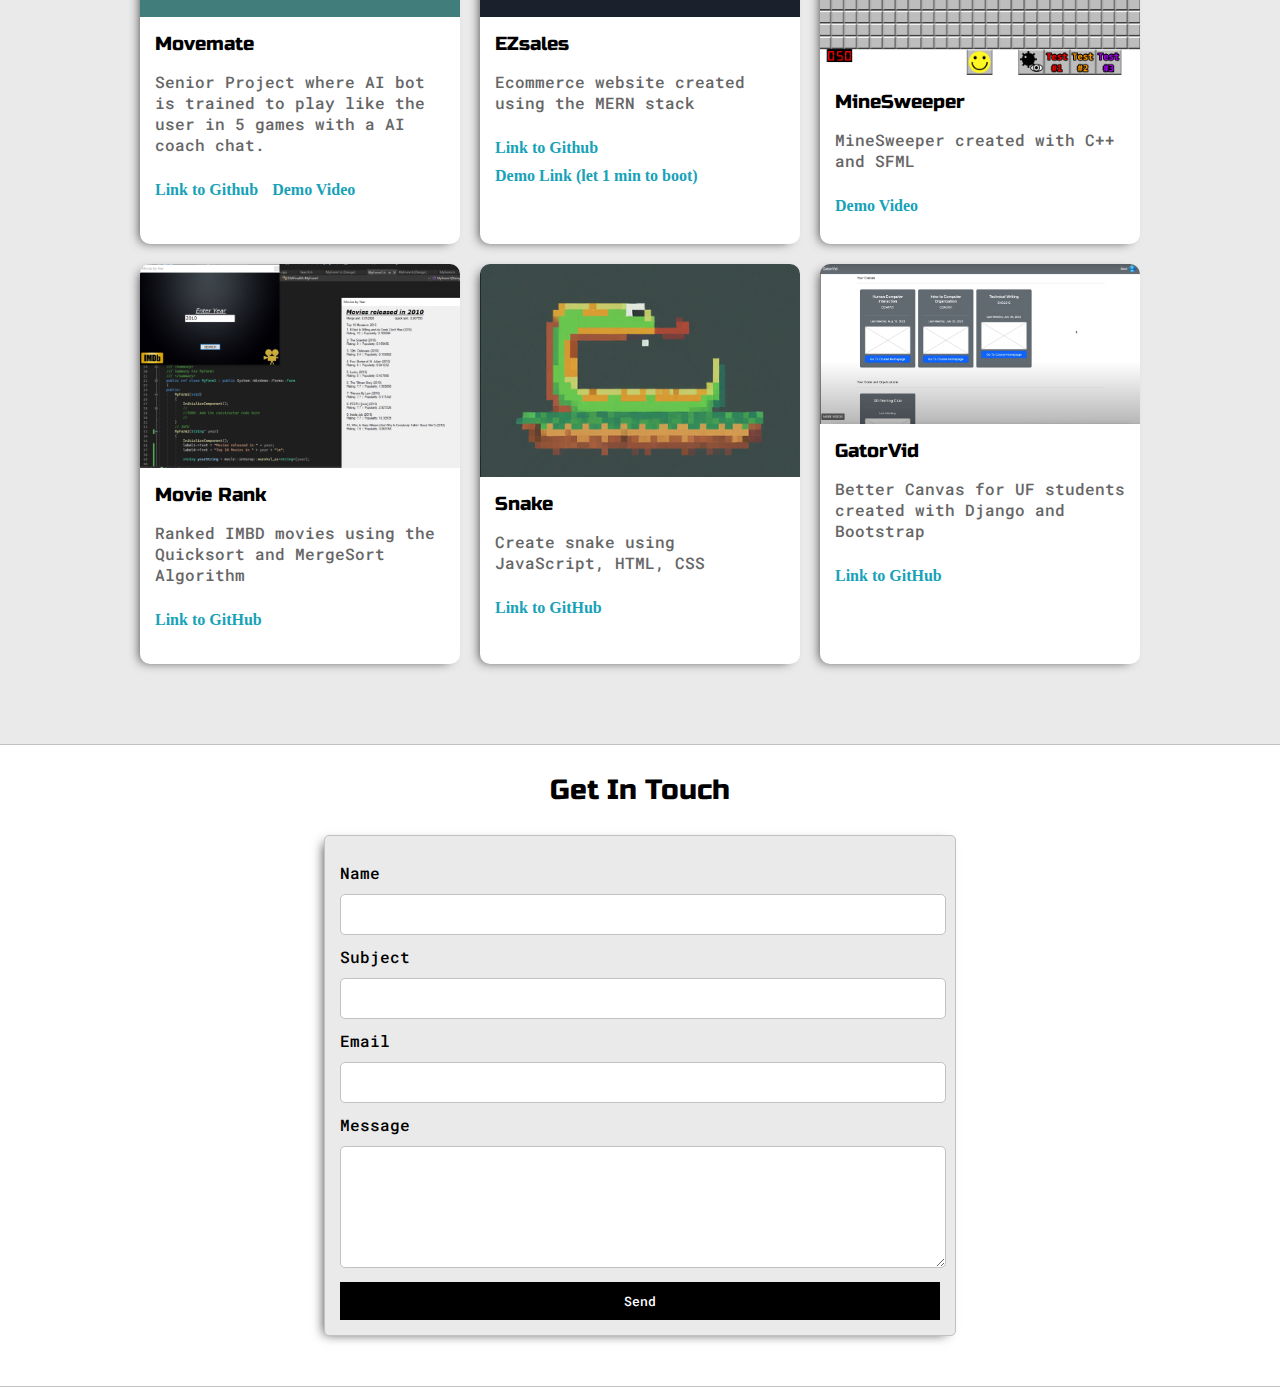
==== commit c126801f: "new projects" ====
--- a/index.html
+++ b/index.html
@@ -100,9 +100,25 @@
     <section class="s1">
       <div class="main-container">
         <h3 class="section-title">Some of My Past Projects</h3>
-        
-        
         <div class="post-wrapper">
+          <div class="post">
+            <img class="thumbnail" src="images/movenmate.png" alt="Project Image">
+            <div class="post-preview">
+              <h6 class="post-title">Movemate</h6>
+              <p class="post-intro">Senior Project where AI bot is trained to play like the user in 5 games with a AI coach chat.</p>
+              <a href="https://github.com/GitRaymond-Chen/Chess-AI" class="read-more" target="-blank">Link to Github</a>
+              <a href="https://youtu.be/cmBwswx4H4U" class="read-more" target="-blank">Demo Video</a>
+            </div>
+          </div>
+          <div class="post">
+            <img class="thumbnail" src="images/EZsales.png" alt="Project Image">
+            <div class="post-preview">
+              <h6 class="post-title">EZsales</h6>
+              <p class="post-intro">Ecommerce website created using the MERN stack</p>
+              <a href="https://github.com/GitRaymond-Chen/MERN" class="read-more" target="-blank">Link to Github</a>
+              <a href="https://mern-tir5.onrender.com/" class="read-more" target="-blank">Demo Link (let 1 min to boot)</a>
+            </div>
+          </div>
           <div class="post">
             <img class="thumbnail" src="images/mineSweeper.png" alt="Project Image">
             <div class="post-preview">
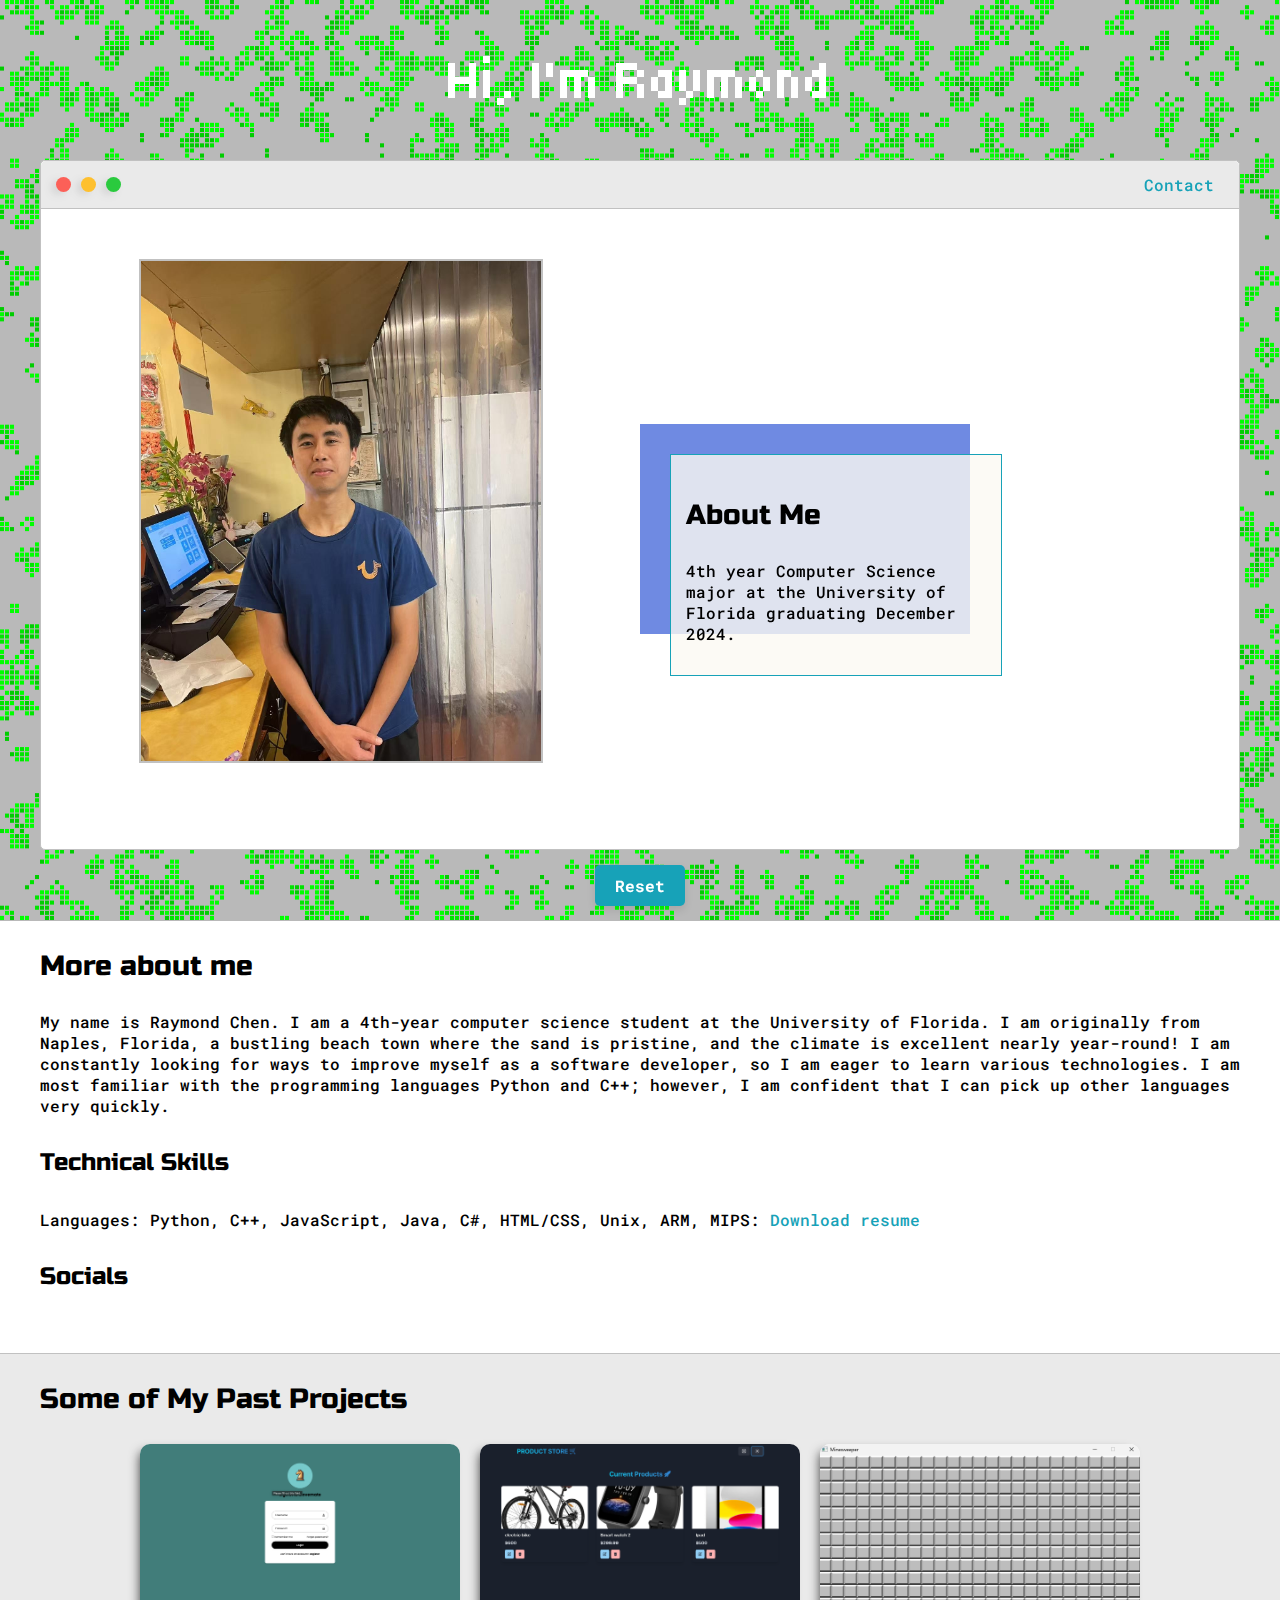
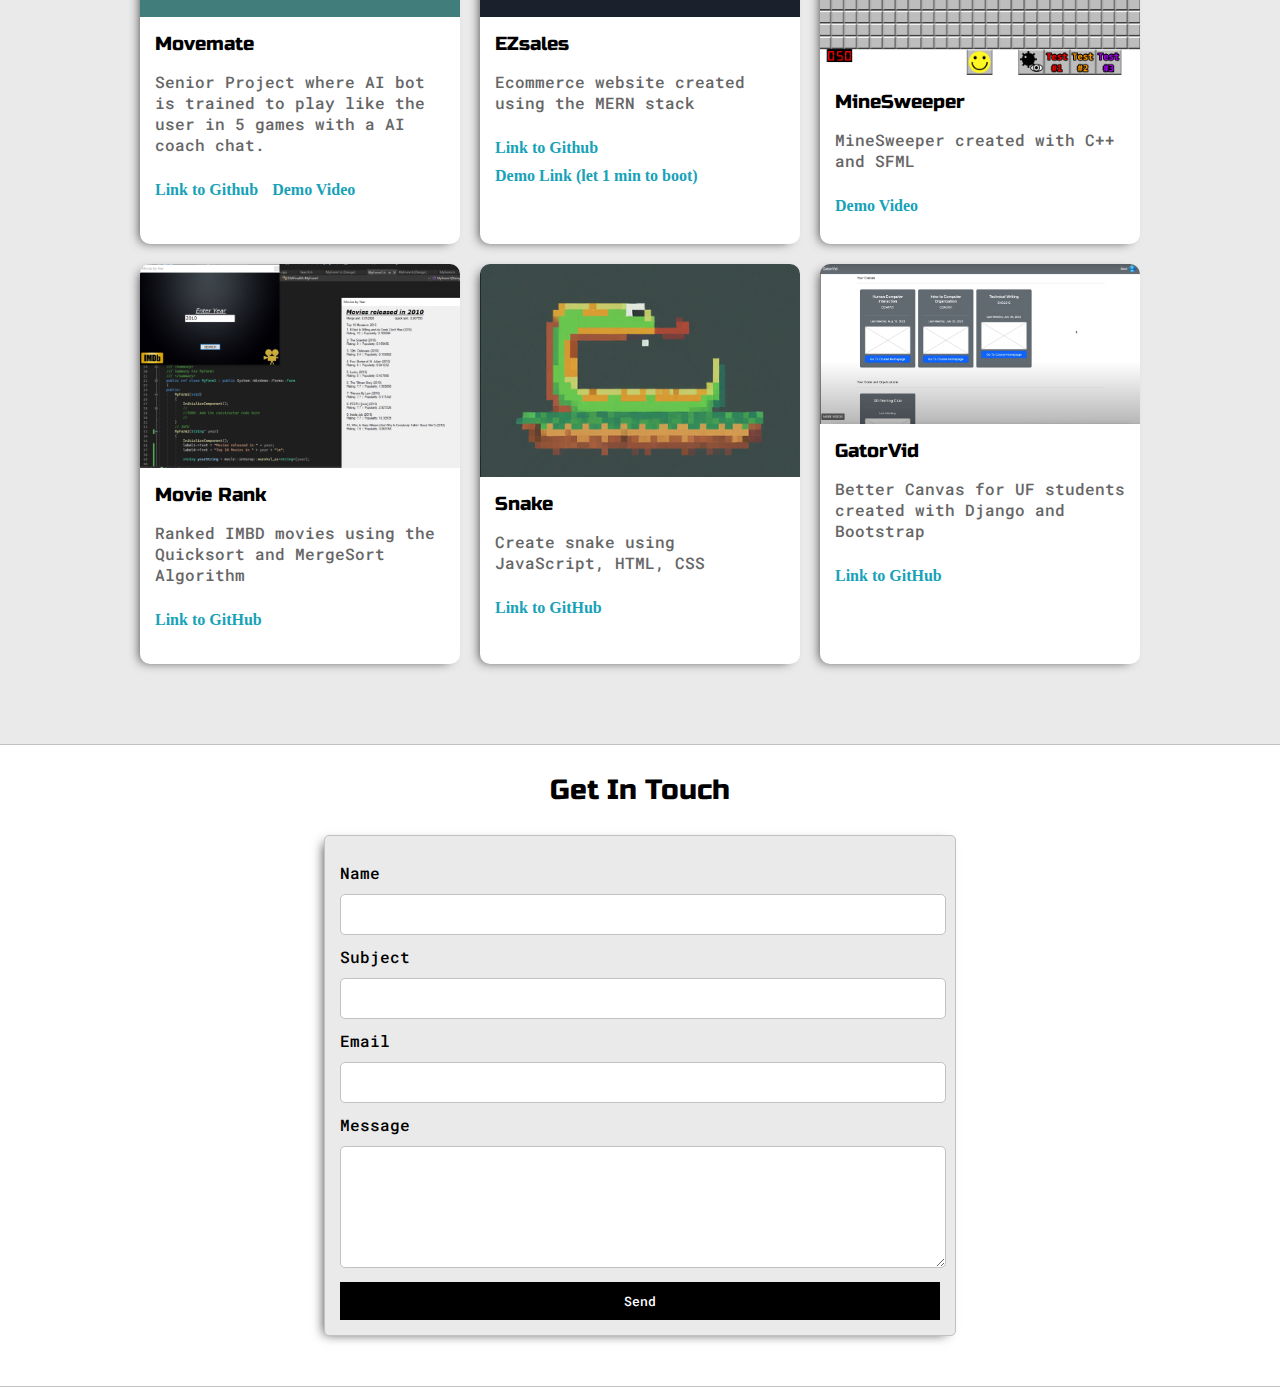
==== commit c78b1ef2: "new public access key" ====
--- a/index.html
+++ b/index.html
@@ -163,7 +163,7 @@
         <h3 style="text-align: center;">Get In Touch</h3>
 
         <form action="https://api.web3forms.com/submit" method="POST" id="contact-form">
-          <input type="hidden" name="access_key" value="b200a730-6de1-4685-b05b-e0d58e9a9426">
+          <input type="hidden" name="access_key" value="d9f61de0-2e51-4053-9805-ac3c735f113f">
           <label>Name</label>
           <input class="input-field" type="text" name="name">
       
